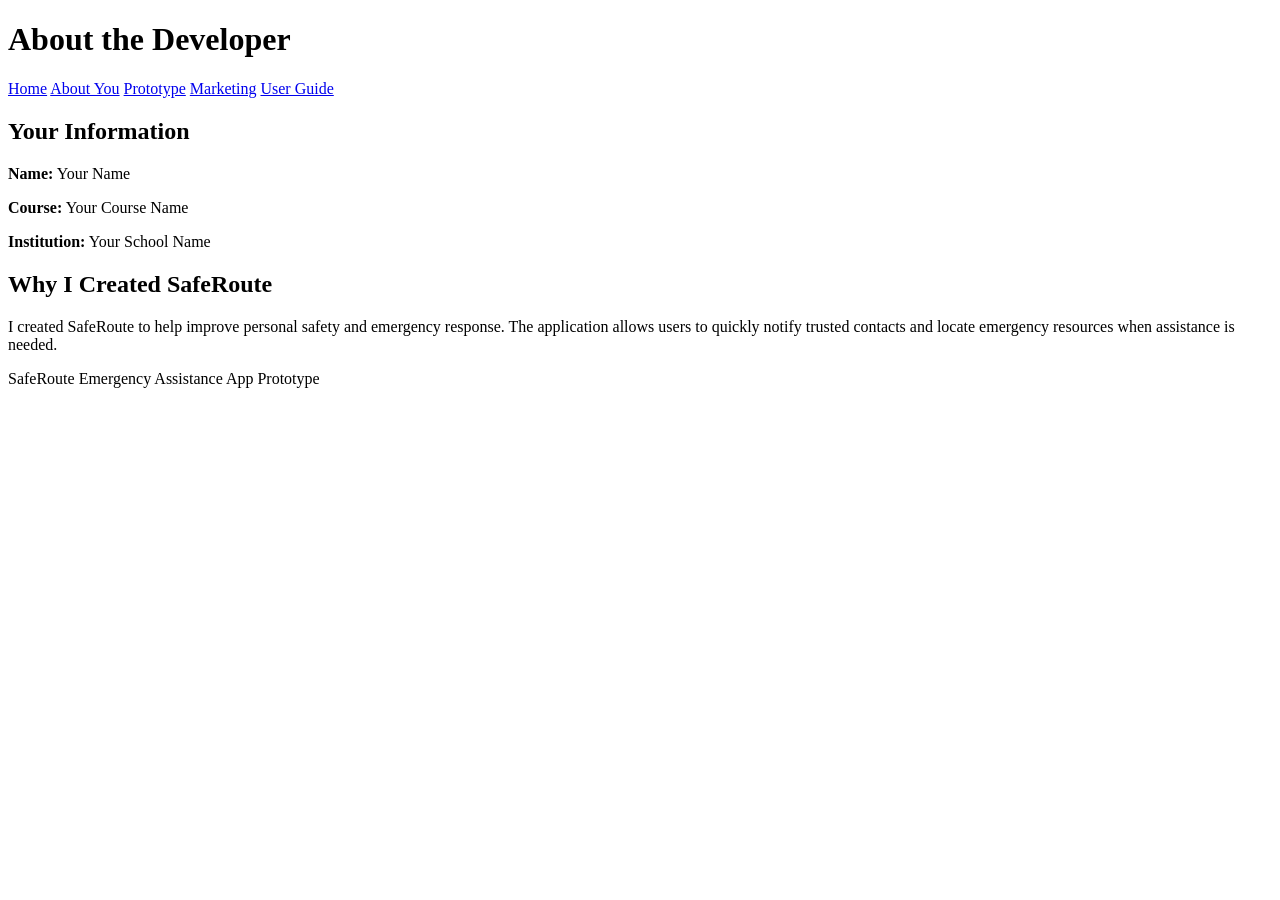
==== about.html @ 791d4dbb "Create about.html" ====
<!DOCTYPE html>
<html>
<head>
    <title>About You</title>
    <link rel="stylesheet" href="style.css">
</head>
<body>

<header>
    <h1>About the Developer</h1>
</header>

<nav>
    <a href="index.html">Home</a>
    <a href="about.html">About You</a>
    <a href="prototype.html">Prototype</a>
    <a href="marketing.html">Marketing</a>
    <a href="userguide.html">User Guide</a>
</nav>

<div class="container">
    <div class="card">
        <h2>Your Information</h2>
        <p><strong>Name:</strong> Your Name</p>
        <p><strong>Course:</strong> Your Course Name</p>
        <p><strong>Institution:</strong> Your School Name</p>
    </div>

    <div class="card">
        <h2>Why I Created SafeRoute</h2>
        <p>
            I created SafeRoute to help improve personal safety and
            emergency response. The application allows users to quickly
            notify trusted contacts and locate emergency resources
            when assistance is needed.
        </p>
    </div>
</div>

<footer>
    SafeRoute Emergency Assistance App Prototype
</footer>

</body>
</html>
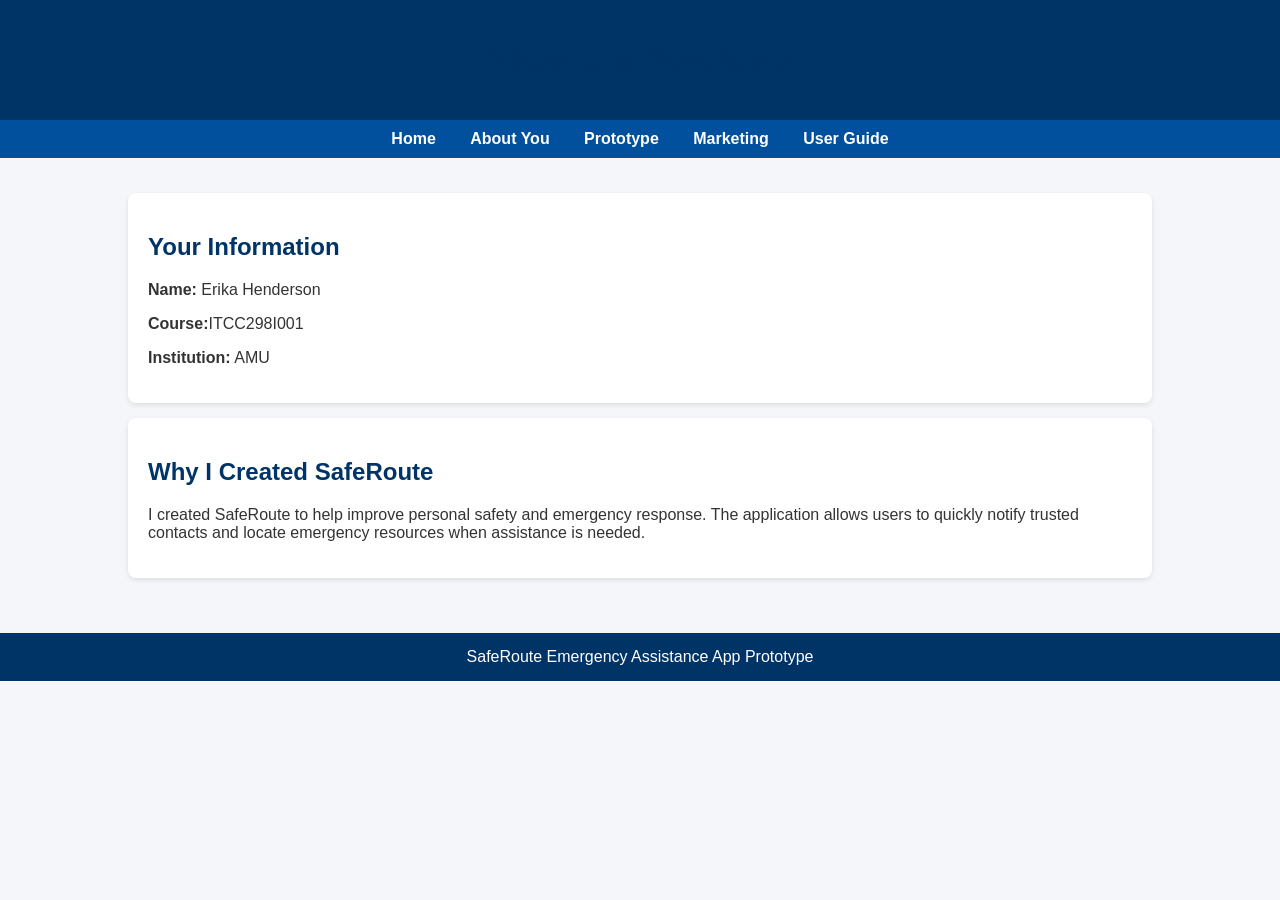
==== commit 568b23c9: "Update about.html" ====
--- a/about.html
+++ b/about.html
@@ -21,9 +21,9 @@
 <div class="container">
     <div class="card">
         <h2>Your Information</h2>
-        <p><strong>Name:</strong> Your Name</p>
-        <p><strong>Course:</strong> Your Course Name</p>
-        <p><strong>Institution:</strong> Your School Name</p>
+        <p><strong>Name:</strong> Erika Henderson</p>
+        <p><strong>Course:</strong>ITCC298I001</p>
+        <p><strong>Institution:</strong> AMU</p>
     </div>
 
     <div class="card">
--- a/style.css
+++ b/style.css
@@ -0,0 +1,56 @@
+body {
+    font-family: Arial, sans-serif;
+    margin: 0;
+    background-color: #f4f6f9;
+    color: #333;
+}
+
+header {
+    background-color: #003366;
+    color: white;
+    padding: 20px;
+    text-align: center;
+}
+
+nav {
+    background-color: #00509e;
+    text-align: center;
+    padding: 10px;
+}
+
+nav a {
+    color: white;
+    text-decoration: none;
+    margin: 15px;
+    font-weight: bold;
+}
+
+nav a:hover {
+    text-decoration: underline;
+}
+
+.container {
+    width: 80%;
+    margin: auto;
+    padding: 20px;
+}
+
+footer {
+    background-color: #003366;
+    color: white;
+    text-align: center;
+    padding: 15px;
+    margin-top: 20px;
+}
+
+h1, h2 {
+    color: #003366;
+}
+
+.card {
+    background: white;
+    padding: 20px;
+    margin: 15px 0;
+    border-radius: 8px;
+    box-shadow: 0 2px 5px rgba(0,0,0,0.1);
+}
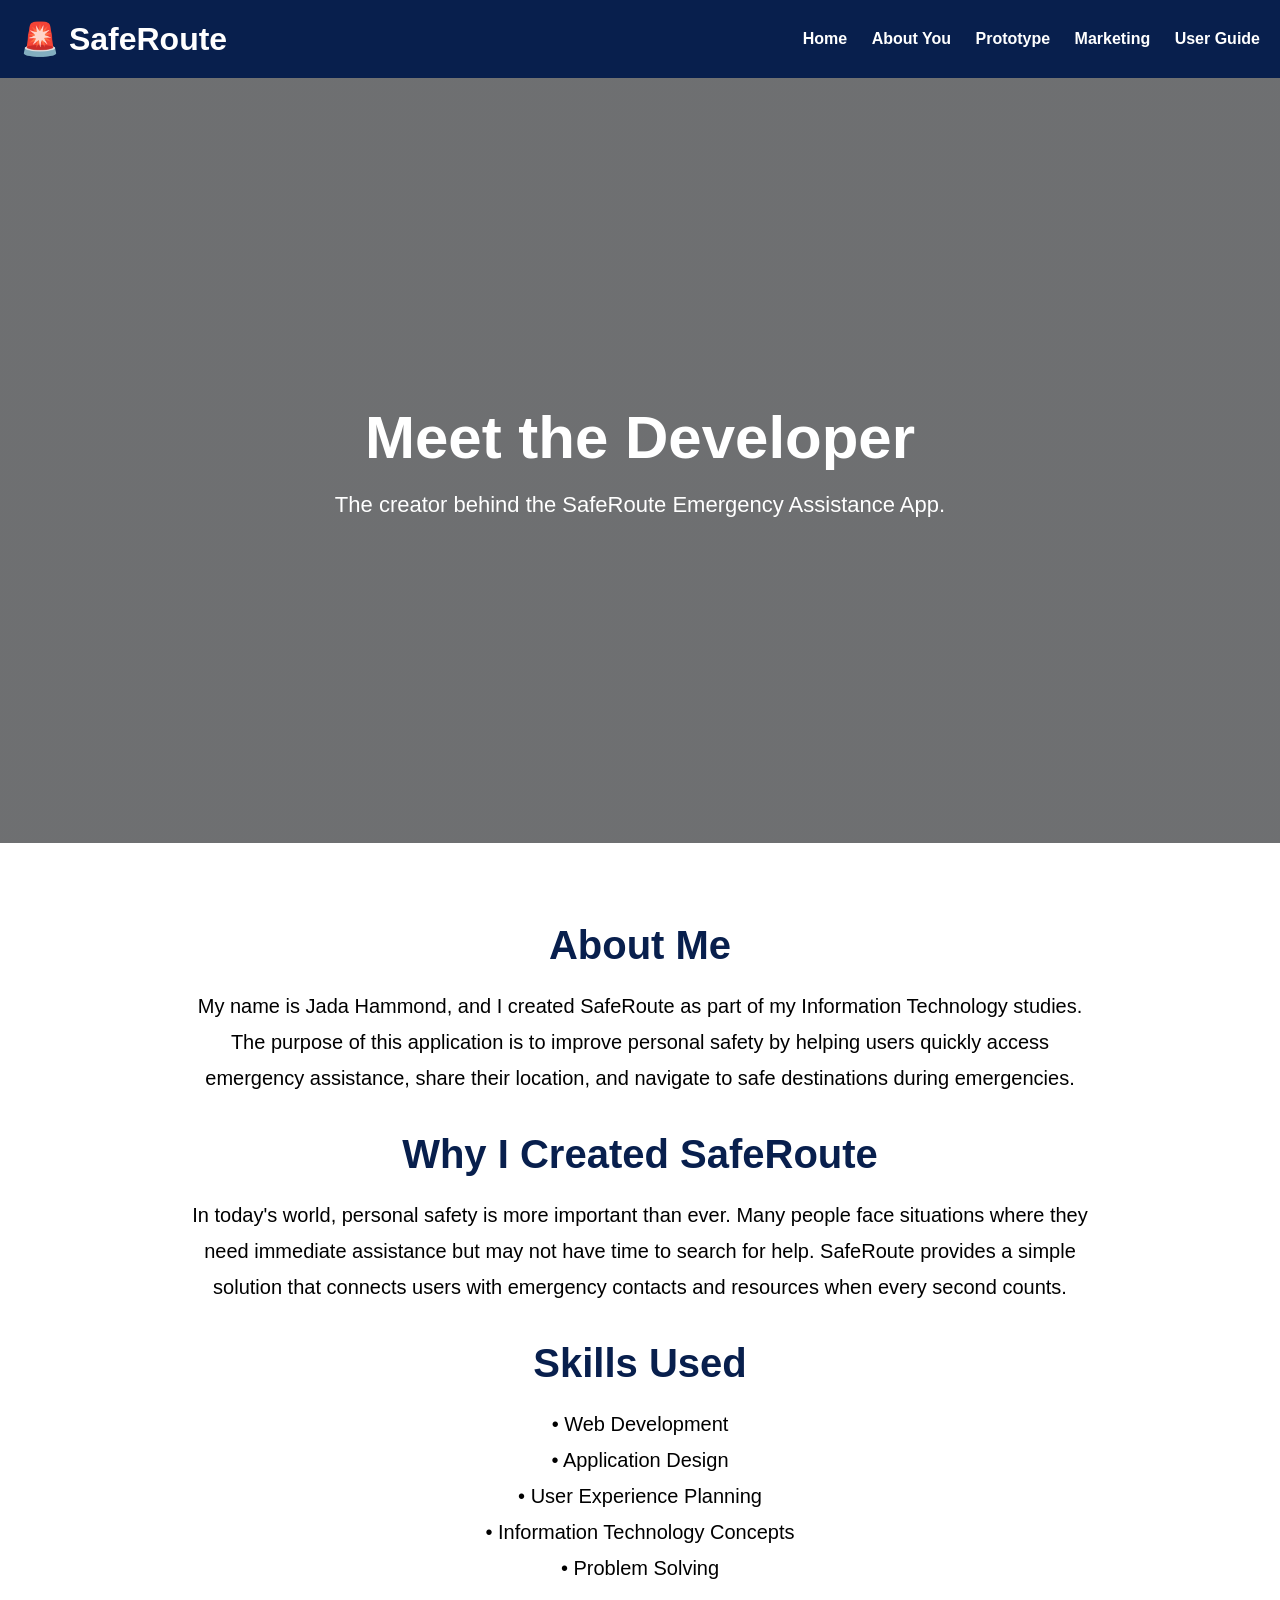
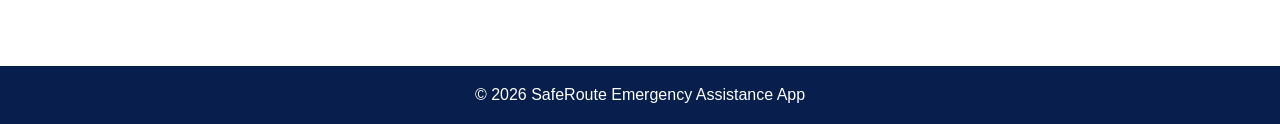
==== commit b9db2dad: "Update about.html" ====
--- a/about.html
+++ b/about.html
@@ -1,45 +1,71 @@
 <!DOCTYPE html>
-<html>
+<html lang="en">
 <head>
-    <title>About You</title>
-    <link rel="stylesheet" href="style.css">
+<meta charset="UTF-8">
+<meta name="viewport" content="width=device-width, initial-scale=1.0">
+<title>About the Developer</title>
+<link rel="stylesheet" href="style.css">
 </head>
+
 <body>
 
 <header>
-    <h1>About the Developer</h1>
+    <div class="logo">
+        <h1>🚨 SafeRoute</h1>
+    </div>
+
+    <nav>
+        <a href="index.html">Home</a>
+        <a href="about.html">About You</a>
+        <a href="prototype.html">Prototype</a>
+        <a href="marketing.html">Marketing</a>
+        <a href="userguide.html">User Guide</a>
+    </nav>
 </header>
 
-<nav>
-    <a href="index.html">Home</a>
-    <a href="about.html">About You</a>
-    <a href="prototype.html">Prototype</a>
-    <a href="marketing.html">Marketing</a>
-    <a href="userguide.html">User Guide</a>
-</nav>
+<section class="hero">
+    <div class="hero-text">
+        <h1>Meet the Developer</h1>
+        <p>The creator behind the SafeRoute Emergency Assistance App.</p>
+    </div>
+</section>
 
-<div class="container">
-    <div class="card">
-        <h2>Your Information</h2>
-        <p><strong>Name:</strong> Erika Henderson</p>
-        <p><strong>Course:</strong>ITCC298I001</p>
-        <p><strong>Institution:</strong> AMU</p>
-    </div>
+<section class="about-app">
 
-    <div class="card">
-        <h2>Why I Created SafeRoute</h2>
-        <p>
-            I created SafeRoute to help improve personal safety and
-            emergency response. The application allows users to quickly
-            notify trusted contacts and locate emergency resources
-            when assistance is needed.
-        </p>
-    </div>
-</div>
+<h2>About Me</h2>
+
+<p>
+My name is Jada Hammond, and I created SafeRoute as part of my Information Technology studies.
+The purpose of this application is to improve personal safety by helping users quickly access emergency assistance, share their location, and navigate to safe destinations during emergencies.
+</p>
+
+<br><br>
+
+<h2>Why I Created SafeRoute</h2>
+
+<p>
+In today's world, personal safety is more important than ever. Many people face situations where they need immediate assistance but may not have time to search for help. SafeRoute provides a simple solution that connects users with emergency contacts and resources when every second counts.
+</p>
+
+<br><br>
+
+<h2>Skills Used</h2>
+
+<p>
+• Web Development<br>
+• Application Design<br>
+• User Experience Planning<br>
+• Information Technology Concepts<br>
+• Problem Solving
+</p>
+
+</section>
 
 <footer>
-    SafeRoute Emergency Assistance App Prototype
+© 2026 SafeRoute Emergency Assistance App
 </footer>
 
 </body>
 </html>
+</body>
+</html>
--- a/style.css
+++ b/style.css
@@ -1,56 +1,128 @@
-body {
-    font-family: Arial, sans-serif;
-    margin: 0;
-    background-color: #f4f6f9;
-    color: #333;
+*{
+margin:0;
+padding:0;
+box-sizing:border-box;
+font-family:Arial, sans-serif;
 }
 
-header {
-    background-color: #003366;
-    color: white;
-    padding: 20px;
-    text-align: center;
+body{
+background:#f4f7fb;
 }
 
-nav {
-    background-color: #00509e;
-    text-align: center;
-    padding: 10px;
+header{
+background:#081f4d;
+padding:20px;
+display:flex;
+justify-content:space-between;
+align-items:center;
 }
 
-nav a {
-    color: white;
-    text-decoration: none;
-    margin: 15px;
-    font-weight: bold;
+.logo h1{
+color:white;
 }
 
-nav a:hover {
-    text-decoration: underline;
+nav a{
+color:white;
+text-decoration:none;
+margin-left:20px;
+font-weight:bold;
 }
 
-.container {
-    width: 80%;
-    margin: auto;
-    padding: 20px;
+nav a:hover{
+color:#00d4ff;
 }
 
-footer {
-    background-color: #003366;
-    color: white;
-    text-align: center;
-    padding: 15px;
-    margin-top: 20px;
+.hero{
+height:85vh;
+background:
+linear-gradient(
+rgba(0,0,0,.55),
+rgba(0,0,0,.55)
+),
+url("https://images.unsplash.com/photo-1516321318423-f06f85e504b3?auto=format&fit=crop&w=1500&q=80");
+
+background-size:cover;
+background-position:center;
+
+display:flex;
+justify-content:center;
+align-items:center;
+
+text-align:center;
+color:white;
+padding:20px;
 }
 
-h1, h2 {
-    color: #003366;
+.hero h1{
+font-size:60px;
+margin-bottom:20px;
 }
 
-.card {
-    background: white;
-    padding: 20px;
-    margin: 15px 0;
-    border-radius: 8px;
+.hero p{
+font-size:22px;
+max-width:700px;
+margin:auto;
+}
+
+.button{
+display:inline-block;
+margin-top:30px;
+padding:15px 30px;
+background:#ff3c38;
+color:white;
+text-decoration:none;
+border-radius:8px;
+font-weight:bold;
+}
+
+.button:hover{
+background:#d92f2c;
+}
+
+.features{
+display:flex;
+justify-content:center;
+gap:30px;
+padding:80px 10%;
+flex-wrap:wrap;
+}
+
+.feature-box{
+background:white;
+padding:30px;
+width:300px;
+border-radius:12px;
+box-shadow:0 4px 12px rgba(0,0,0,.15);
+text-align:center;
+}
+
+.feature-box h2{
+margin-bottom:15px;
+color:#081f4d;
+}
+
+.about-app{
+padding:80px 15%;
+text-align:center;
+background:white;
+}
+
+.about-app h2{
+font-size:40px;
+margin-bottom:20px;
+color:#081f4d;
+}
+
+.about-app p{
+font-size:20px;
+line-height:1.8;
+}
+
+footer{
+background:#081f4d;
+color:white;
+text-align:center;
+padding:20px;
+}
     box-shadow: 0 2px 5px rgba(0,0,0,0.1);
 }
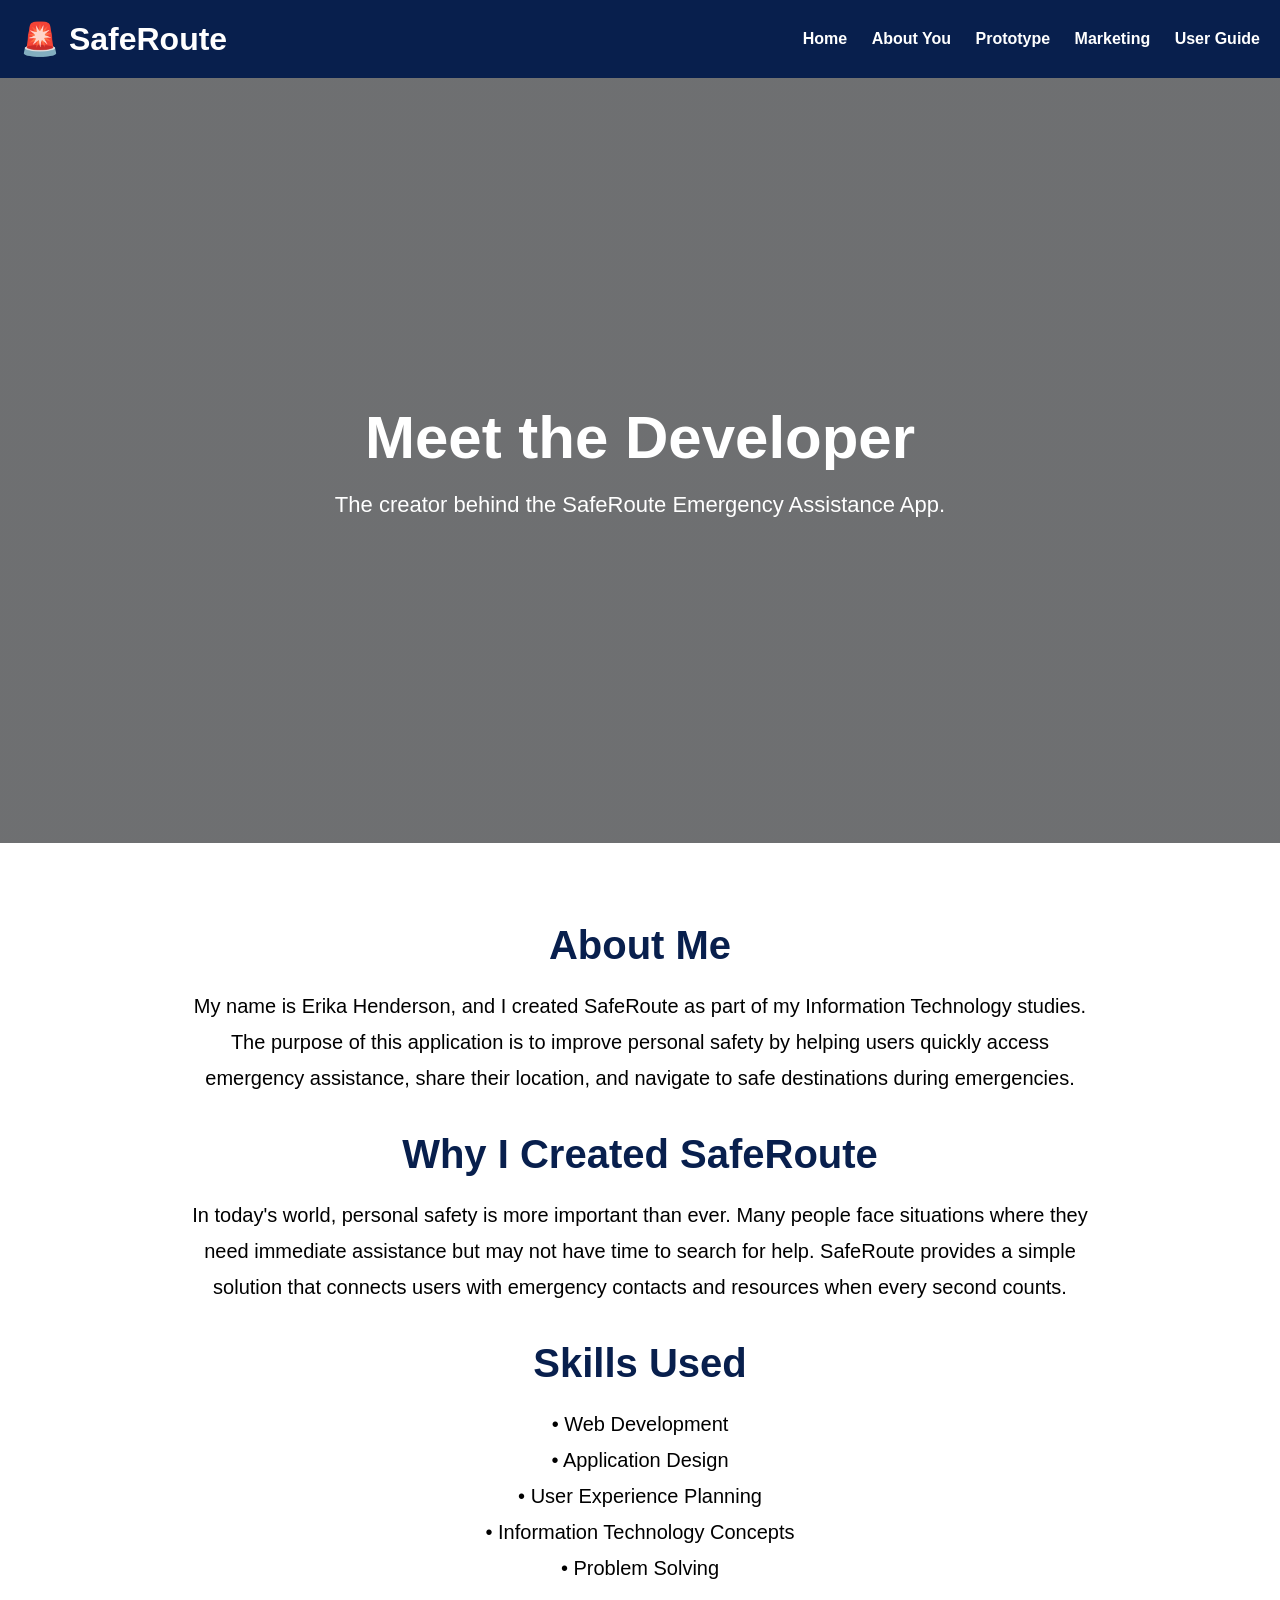
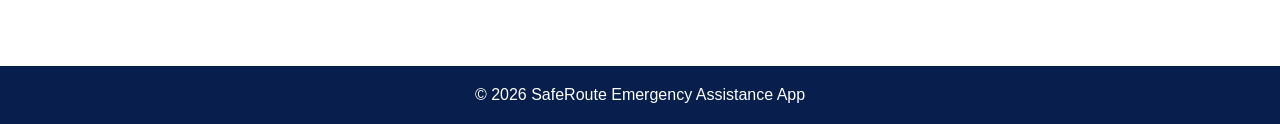
==== commit 47a23f60: "Update about.html" ====
--- a/about.html
+++ b/about.html
@@ -35,7 +35,7 @@
 <h2>About Me</h2>
 
 <p>
-My name is Jada Hammond, and I created SafeRoute as part of my Information Technology studies.
+My name is Erika Henderson, and I created SafeRoute as part of my Information Technology studies.
 The purpose of this application is to improve personal safety by helping users quickly access emergency assistance, share their location, and navigate to safe destinations during emergencies.
 </p>
 
